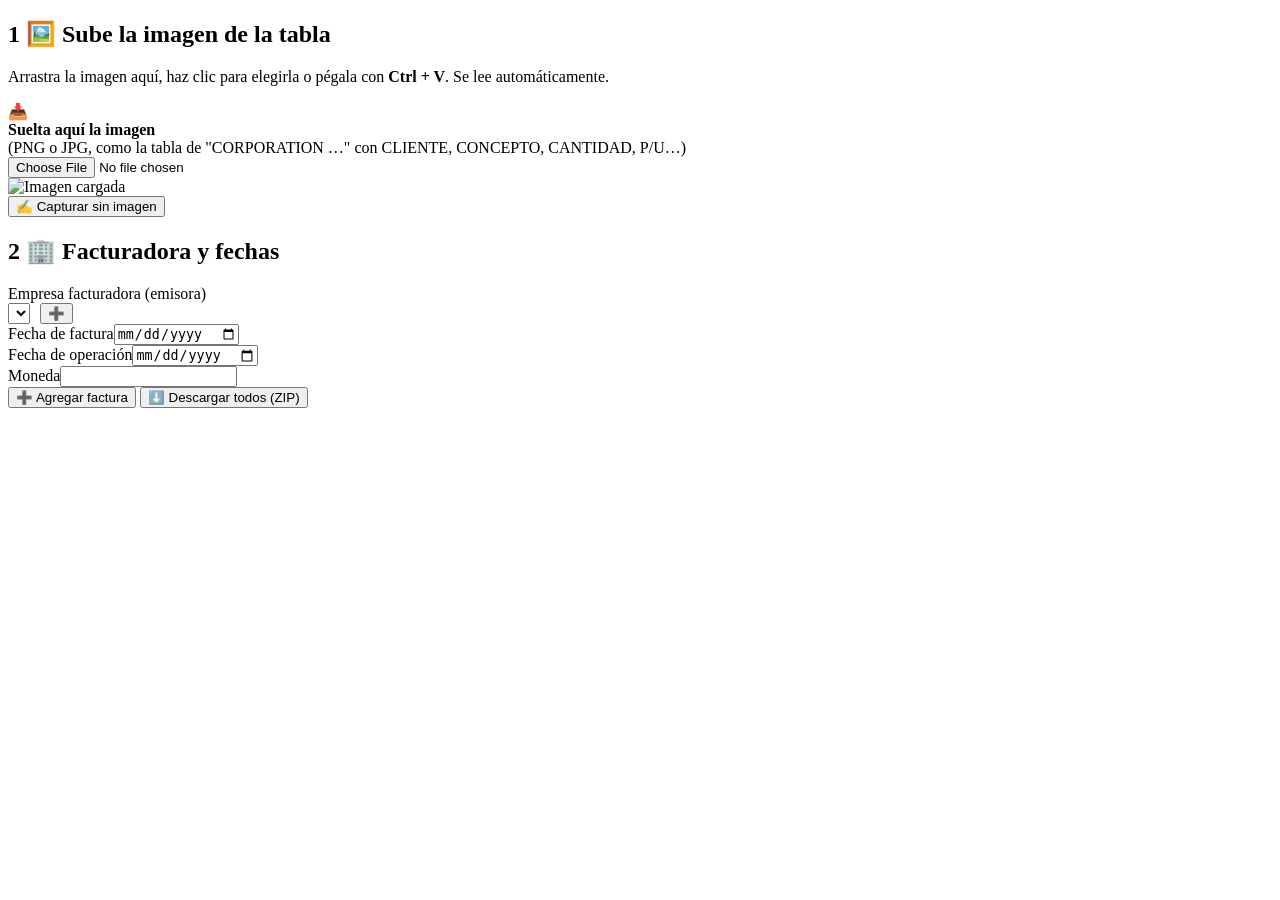
==== index.html @ edf7b2a2 "Add files via upload" ====
<!DOCTYPE html>
<html lang="es">
<head>
  <meta charset="utf-8">
  <meta name="viewport" content="width=device-width, initial-scale=1">
  <title>Generar folios de facturación</title>
  <link rel="icon" href="data:image/svg+xml,<svg xmlns='http://www.w3.org/2000/svg' viewBox='0 0 100 100'><text y='.9em' font-size='90'>🧾</text></svg>">
  <link rel="stylesheet" href="css/estilos.css">
</head>
<body>
  <header class="topbar"></header>
  <main>
    <div id="app">
      <section class="tarjeta">
        <h2><span class="paso">1</span> 🖼️ Sube la imagen de la tabla</h2>
        <p class="ayuda">Arrastra la imagen aquí, haz clic para elegirla o pégala con <b>Ctrl + V</b>. Se lee automáticamente.</p>
        <div class="dropzone" id="dropzone">
          <div class="grande">📥</div>
          <b>Suelta aquí la imagen</b>
          <div class="nota">(PNG o JPG, como la tabla de "CORPORATION …" con CLIENTE, CONCEPTO, CANTIDAD, P/U…)</div>
        </div>
        <input type="file" id="archivo" accept="image/*" class="oculto">
        <div class="vista-previa oculto" id="vistaPrevia">
          <img id="imgPrevia" alt="Imagen cargada">
          <div id="estadoOCR"></div>
          <div class="progreso oculto" id="barraOCR"><div></div></div>
        </div>
        <div class="acciones">
          <button class="btn sec" id="btnManual">✍️ Capturar sin imagen</button>
        </div>
      </section>

      <section class="tarjeta oculto" id="tarjetaGeneral">
        <h2><span class="paso">2</span> 🏢 Facturadora y fechas</h2>
        <div class="rejilla">
          <div class="ancho">
            <label>Empresa facturadora (emisora) <span class="nota" id="notaEmisor"></span></label>
            <div style="display:flex; gap:10px">
              <select id="selEmisor"></select>
              <button class="btn sec" id="btnNuevoEmisor" title="Agregar al backlog">➕</button>
            </div>
          </div>
          <div><label>Fecha de factura</label><input type="date" id="fechaFactura"></div>
          <div><label>Fecha de operación</label><input type="date" id="fechaOperacion"></div>
          <div><label>Moneda</label><input type="text" id="moneda"></div>
        </div>
      </section>

      <div id="facturas"></div>

      <div class="barra-final oculto" id="barraFinal">
        <div class="resumen" id="resumen"></div>
        <button class="btn sec" id="btnAgregarFactura">➕ Agregar factura</button>
        <button class="btn grande" id="btnZip" style="margin-left:auto">⬇️ Descargar todos (ZIP)</button>
      </div>
    </div>
  </main>

  <script src="vendor/supabase.js"></script>
  <script src="vendor/tesseract.min.js"></script>
  <script src="vendor/exceljs.min.js"></script>
  <script src="vendor/jszip.min.js"></script>
  <script src="js/config.js"></script>
  <script src="js/datos.js"></script>
  <script src="js/ui.js"></script>
  <script src="js/sat.js"></script>
  <script src="js/parser.js"></script>
  <script src="js/excel.js"></script>
  <script src="js/app.js"></script>
</body>
</html>
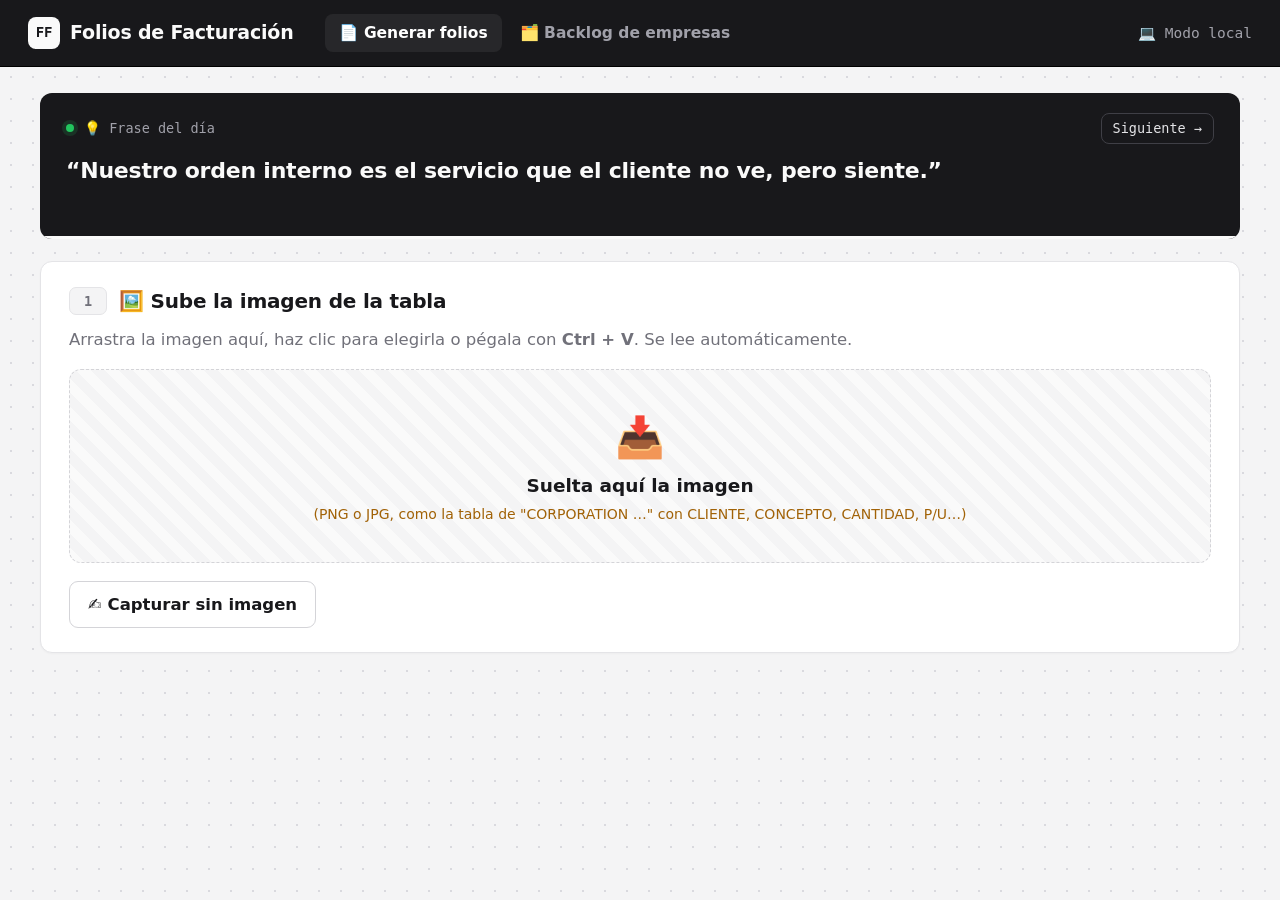
==== commit 86adde23: "Add files via upload" ====
--- a/index.html
+++ b/index.html
@@ -58,7 +58,6 @@
 
   <script src="vendor/supabase.js"></script>
   <script src="vendor/tesseract.min.js"></script>
-  <script src="vendor/exceljs.min.js"></script>
   <script src="vendor/jszip.min.js"></script>
   <script src="js/config.js"></script>
   <script src="js/datos.js"></script>
--- a/css/estilos.css
+++ b/css/estilos.css
@@ -0,0 +1,187 @@
+/* Tema digital neutro */
+:root {
+  --fondo: #f4f4f5;
+  --tarjeta: #ffffff;
+  --linea: #e4e4e7;
+  --linea-2: #d4d4d8;
+  --texto: #18181b;
+  --suave: #71717a;
+  --tenue: #a1a1aa;
+  --oscuro: #18181b;
+  --oscuro-2: #27272a;
+  --gris-claro: #f4f4f5;
+  --ambar: #a16207;
+  --ambar-fondo: #fefce8;
+  --verde: #15803d;
+  --verde-fondo: #f0fdf4;
+  --rojo: #b91c1c;
+  --rojo-fondo: #fef2f2;
+  --radio: 12px;
+  --mono: "JetBrains Mono", "SF Mono", "Cascadia Code", Consolas, ui-monospace, monospace;
+}
+* { box-sizing: border-box; }
+body {
+  margin: 0; color: var(--texto);
+  font: 16.5px/1.55 "Inter", "Segoe UI", system-ui, -apple-system, Roboto, Arial, sans-serif;
+  background-color: var(--fondo);
+  background-image: radial-gradient(#d9d9de 1px, transparent 1px);
+  background-size: 22px 22px;
+}
+
+/* Barra superior */
+.topbar {
+  background: var(--oscuro); color: #fafafa; padding: 14px 28px;
+  display: flex; align-items: center; gap: 18px; flex-wrap: wrap;
+  border-bottom: 1px solid #000;
+}
+.topbar .titulo { font-size: 19px; font-weight: 700; display: flex; align-items: center; gap: 10px; letter-spacing: -.01em; }
+.topbar .titulo .logo {
+  width: 32px; height: 32px; border-radius: 8px; background: #fafafa; color: var(--oscuro);
+  display: inline-flex; align-items: center; justify-content: center; font-family: var(--mono); font-size: 14px; font-weight: 800;
+}
+.topbar nav { display: flex; gap: 4px; margin-left: 14px; }
+.topbar nav a { color: #a1a1aa; text-decoration: none; padding: 7px 14px; border-radius: 8px; font-weight: 600; font-size: 15.5px; }
+.topbar nav a.activo { background: var(--oscuro-2); color: #fff; }
+.topbar nav a:hover { color: #fff; }
+.topbar .usuario { margin-left: auto; font-size: 14.5px; color: #a1a1aa; display: flex; gap: 10px; align-items: center; font-family: var(--mono); }
+.topbar .usuario button { background: transparent; border: 1px solid #3f3f46; color: #fafafa; padding: 6px 12px; border-radius: 8px; cursor: pointer; font: inherit; }
+
+main { max-width: 1240px; margin: 26px auto; padding: 0 20px 80px; }
+
+/* Frases motivacionales */
+.frases {
+  background: var(--oscuro); color: #fafafa; border-radius: var(--radio); padding: 20px 26px 0;
+  margin-bottom: 22px; position: relative; overflow: hidden;
+}
+.frases .encabezado { display: flex; align-items: center; gap: 10px; font-family: var(--mono); font-size: 13.5px; color: #a1a1aa; }
+.frases .encabezado .dot { width: 8px; height: 8px; border-radius: 50%; background: #22c55e; box-shadow: 0 0 0 4px rgba(34,197,94,.15); }
+.frases .encabezado button {
+  margin-left: auto; background: transparent; border: 1px solid #3f3f46; color: #e4e4e7; border-radius: 8px;
+  padding: 4px 11px; cursor: pointer; font: inherit;
+}
+.frases .encabezado button:hover { background: var(--oscuro-2); }
+.frases .texto { font-size: 22px; font-weight: 600; line-height: 1.4; margin: 12px 0 18px; letter-spacing: -.01em; min-height: 62px; transition: opacity .35s; }
+.frases .texto.salir { opacity: 0; }
+.frases .barra { height: 3px; background: #3f3f46; margin: 0 -26px; }
+.frases .barra > div { height: 100%; width: 0; background: #fafafa; }
+
+/* Tarjetas */
+.tarjeta {
+  background: var(--tarjeta); border: 1px solid var(--linea); border-radius: var(--radio);
+  padding: 24px 28px; margin-bottom: 20px; box-shadow: 0 1px 2px rgba(0,0,0,.03);
+}
+.tarjeta h2 { margin: 0 0 16px; font-size: 20px; display: flex; align-items: center; gap: 12px; letter-spacing: -.01em; }
+.tarjeta h2 .der { margin-left: auto; font-size: 17px; font-weight: 700; color: var(--texto); font-family: var(--mono); }
+.paso {
+  display: inline-flex; min-width: 38px; height: 28px; border-radius: 7px; background: var(--gris-claro); border: 1px solid var(--linea);
+  color: var(--suave); font-size: 13.5px; align-items: center; justify-content: center; font-weight: 700; font-family: var(--mono);
+}
+.ayuda { color: var(--suave); margin: -6px 0 16px; }
+
+.nota { color: var(--ambar); font-weight: 500; font-size: 14px; }
+label { display: block; font-weight: 600; margin-bottom: 6px; font-size: 15.5px; }
+label .nota { font-weight: 500; margin-left: 4px; }
+input, select, textarea {
+  width: 100%; font: inherit; font-size: 16px; padding: 10px 12px; border: 1px solid var(--linea-2);
+  border-radius: 9px; background: #fff; color: var(--texto);
+}
+input[type=number], input[type=date] { font-family: var(--mono); font-size: 15.5px; }
+input:focus, select:focus, textarea:focus { outline: none; border-color: var(--oscuro); box-shadow: 0 0 0 3px rgba(24,24,27,.08); }
+.rejilla { display: grid; grid-template-columns: repeat(auto-fill, minmax(240px, 1fr)); gap: 16px 20px; }
+.rejilla .ancho { grid-column: span 2; }
+
+/* Botones */
+.btn {
+  display: inline-flex; align-items: center; gap: 8px; border: 1px solid var(--oscuro); border-radius: 9px; cursor: pointer;
+  font: inherit; font-weight: 600; padding: 10px 18px; background: var(--oscuro); color: #fafafa; transition: background .15s;
+}
+.btn:hover { background: #3f3f46; border-color: #3f3f46; }
+.btn:disabled { opacity: .45; cursor: not-allowed; }
+.btn.sec { background: #fff; color: var(--texto); border-color: var(--linea-2); }
+.btn.sec:hover { background: var(--gris-claro); }
+.btn.peligro { background: transparent; border-color: transparent; color: var(--rojo); padding: 8px 10px; }
+.btn.peligro:hover { background: var(--rojo-fondo); }
+.btn.grande { font-size: 17px; padding: 13px 24px; }
+.acciones { display: flex; gap: 12px; flex-wrap: wrap; align-items: center; margin-top: 18px; }
+
+/* Zona de carga */
+.dropzone {
+  border: 1.5px dashed var(--linea-2); border-radius: var(--radio); padding: 36px; text-align: center; cursor: pointer;
+  background: repeating-linear-gradient(45deg, #fafafa, #fafafa 10px, #f4f4f5 10px, #f4f4f5 20px); transition: .15s;
+}
+.dropzone:hover, .dropzone.sobre { border-color: var(--oscuro); background: #fafafa; }
+.dropzone .grande { font-size: 40px; }
+.dropzone b { font-size: 18.5px; display: block; margin: 4px 0; }
+.vista-previa { display: grid; grid-template-columns: minmax(0, 1fr); gap: 14px; margin-top: 16px; }
+.vista-previa img { max-width: 100%; max-height: 360px; border-radius: 9px; border: 1px solid var(--linea); justify-self: start; }
+.progreso { height: 6px; background: var(--linea); border-radius: 4px; overflow: hidden; }
+.progreso > div { height: 100%; width: 0; background: var(--oscuro); transition: width .2s; }
+
+/* Conceptos */
+.tabla-wrap { overflow-x: auto; }
+table.conceptos { width: 100%; border-collapse: separate; border-spacing: 0 8px; min-width: 1060px; }
+table.conceptos th { text-align: left; font-size: 14px; color: var(--suave); font-weight: 600; padding: 0 6px; white-space: nowrap; }
+table.conceptos td { padding: 0 6px; vertical-align: top; }
+table.conceptos td.num input { text-align: right; }
+.importe { padding: 10px 4px; font-weight: 700; text-align: right; white-space: nowrap; font-family: var(--mono); }
+.desc-sat { font-size: 14px; color: var(--suave); padding-top: 6px; line-height: 1.35; }
+.excel-como { font-size: 13.5px; margin-top: 4px; }
+
+.chip { display: inline-block; font-size: 12.5px; font-weight: 600; border-radius: 6px; padding: 2px 8px; margin-top: 6px; white-space: nowrap; border: 1px solid transparent; }
+.chip.aprendido { background: var(--verde-fondo); color: var(--verde); border-color: #bbf7d0; }
+.chip.sugerido { background: var(--ambar-fondo); color: var(--ambar); border-color: #fde68a; }
+.chip.manual { background: var(--gris-claro); color: var(--texto); border-color: var(--linea-2); }
+.chip.error { background: var(--rojo-fondo); color: var(--rojo); border-color: #fecaca; }
+
+.totales { margin-left: auto; width: 340px; max-width: 100%; margin-top: 8px; font-family: var(--mono); }
+.totales div { display: flex; justify-content: space-between; padding: 4px 0; font-size: 16px; }
+.totales .total { font-size: 20px; font-weight: 800; border-top: 1px solid var(--texto); padding-top: 8px; margin-top: 4px; }
+
+.aviso { padding: 11px 15px; border-radius: 9px; margin: 10px 0; font-weight: 500; border: 1px solid transparent; }
+.aviso.ambar { background: var(--ambar-fondo); color: var(--ambar); border-color: #fde68a; }
+.aviso.rojo { background: var(--rojo-fondo); color: var(--rojo); border-color: #fecaca; }
+.aviso.verde { background: var(--verde-fondo); color: var(--verde); border-color: #bbf7d0; }
+.aviso.violeta { background: var(--gris-claro); color: var(--texto); border-color: var(--linea-2); }
+
+/* Combobox SAT */
+.combo { position: relative; }
+.combo input { font-family: var(--mono); }
+.combo-lista {
+  position: absolute; z-index: 50; top: calc(100% + 4px); left: 0; width: 460px; max-height: 320px; overflow: auto;
+  background: #fff; border: 1px solid var(--linea-2); border-radius: 10px; box-shadow: 0 12px 30px rgba(0,0,0,.12);
+}
+.combo-lista div { padding: 9px 12px; cursor: pointer; font-size: 15px; border-bottom: 1px solid var(--gris-claro); }
+.combo-lista div:hover, .combo-lista div.sel { background: var(--gris-claro); }
+.combo-lista b { font-family: var(--mono); margin-right: 8px; }
+.combo-lista .vacio { color: var(--suave); cursor: default; }
+
+/* Barra inferior */
+.barra-final {
+  position: sticky; bottom: 14px; background: var(--oscuro); color: #fafafa; border-radius: var(--radio);
+  padding: 13px 20px; display: flex; gap: 14px; align-items: center; flex-wrap: wrap; box-shadow: 0 10px 30px rgba(0,0,0,.2);
+}
+.barra-final .resumen { font-size: 16.5px; }
+.barra-final .resumen b { font-family: var(--mono); }
+.barra-final .btn { background: #fafafa; color: var(--oscuro); border-color: #fafafa; }
+.barra-final .btn:hover { background: #e4e4e7; }
+.barra-final .btn.sec { background: transparent; color: #fafafa; border-color: #3f3f46; }
+.barra-final .btn.sec:hover { background: var(--oscuro-2); }
+
+/* Modal */
+.modal-fondo { position: fixed; inset: 0; background: rgba(9,9,11,.5); display: flex; align-items: flex-start; justify-content: center; z-index: 100; padding: 40px 16px; overflow: auto; }
+.modal { background: #fff; border-radius: var(--radio); padding: 26px 28px; width: 760px; max-width: 100%; border: 1px solid var(--linea); }
+.modal h3 { margin: 0 0 18px; font-size: 20px; }
+
+/* Backlog */
+.pestanas { display: flex; gap: 6px; margin-bottom: 18px; flex-wrap: wrap; background: #fff; border: 1px solid var(--linea); border-radius: var(--radio); padding: 6px; width: fit-content; }
+.pestanas button { font: inherit; font-weight: 600; border: 0; background: transparent; padding: 9px 16px; border-radius: 8px; cursor: pointer; color: var(--suave); }
+.pestanas button.activo { background: var(--oscuro); color: #fff; }
+table.lista { width: 100%; border-collapse: collapse; }
+table.lista th, table.lista td { text-align: left; padding: 11px 10px; border-bottom: 1px solid var(--linea); vertical-align: top; }
+table.lista th { font-size: 14px; color: var(--suave); font-weight: 600; }
+table.lista tr:hover td { background: #fafafa; }
+.buscador { max-width: 380px; }
+
+.toast { position: fixed; right: 22px; bottom: 22px; background: var(--oscuro); color: #fff; padding: 13px 18px; border-radius: 10px; z-index: 200; box-shadow: 0 8px 24px rgba(0,0,0,.25); font-weight: 600; }
+.oculto { display: none !important; }
+.login { max-width: 440px; margin: 60px auto; }
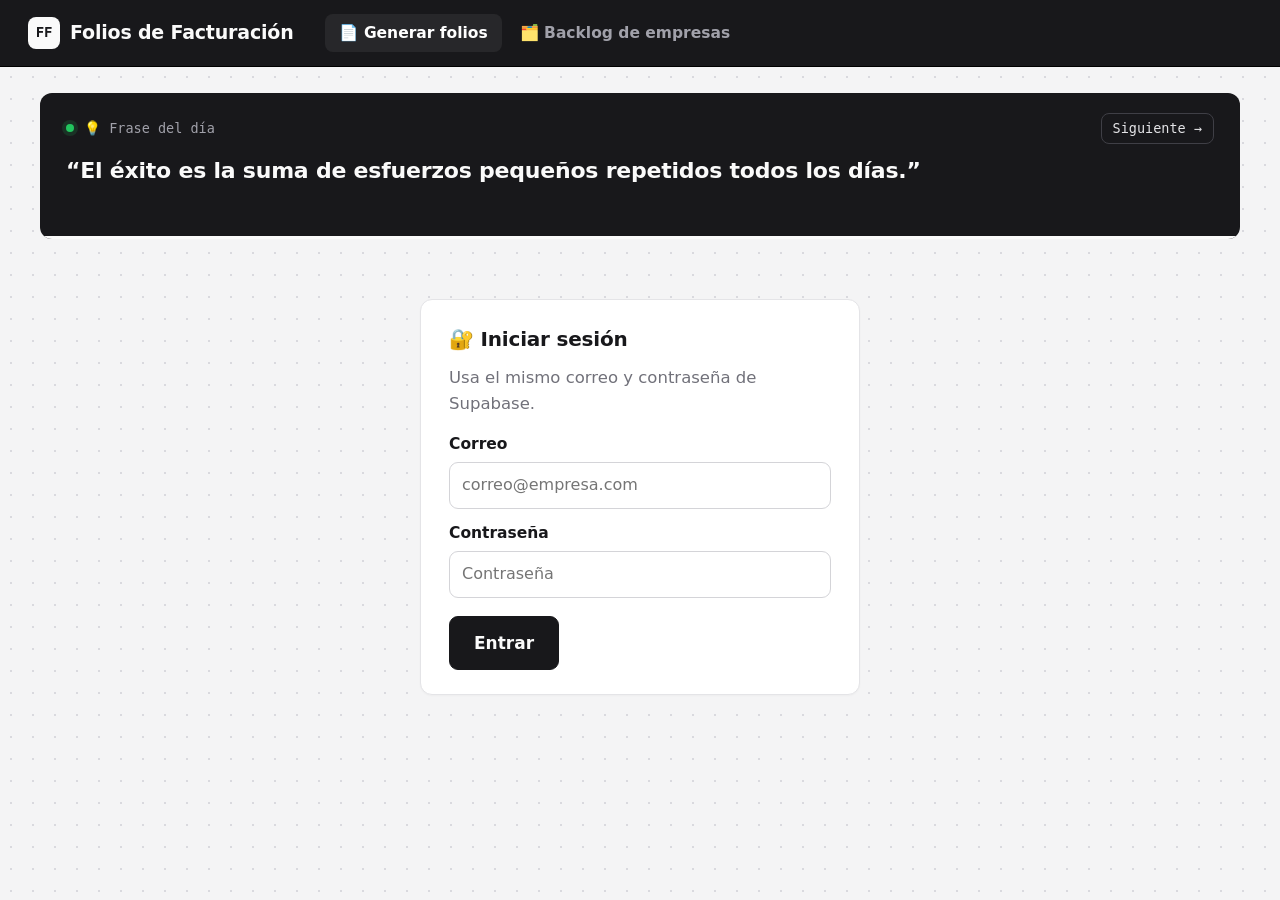
==== commit 9ec0bbbb: "Add files via upload" ====
--- a/index.html
+++ b/index.html
@@ -5,7 +5,7 @@
   <meta name="viewport" content="width=device-width, initial-scale=1">
   <title>Generar folios de facturación</title>
   <link rel="icon" href="data:image/svg+xml,<svg xmlns='http://www.w3.org/2000/svg' viewBox='0 0 100 100'><text y='.9em' font-size='90'>🧾</text></svg>">
-  <link rel="stylesheet" href="css/estilos.css">
+  <link rel="stylesheet" href="css/estilos.css?v=20261029c">
 </head>
 <body>
   <header class="topbar"></header>
@@ -56,15 +56,15 @@
     </div>
   </main>
 
-  <script src="vendor/supabase.js"></script>
-  <script src="vendor/tesseract.min.js"></script>
-  <script src="vendor/jszip.min.js"></script>
-  <script src="js/config.js"></script>
-  <script src="js/datos.js"></script>
-  <script src="js/ui.js"></script>
-  <script src="js/sat.js"></script>
-  <script src="js/parser.js"></script>
-  <script src="js/excel.js"></script>
-  <script src="js/app.js"></script>
+  <script src="vendor/supabase.js?v=20261029c"></script>
+  <script src="vendor/tesseract.min.js?v=20261029c"></script>
+  <script src="vendor/jszip.min.js?v=20261029c"></script>
+  <script src="js/config.js?v=20261029c"></script>
+  <script src="js/datos.js?v=20261029c"></script>
+  <script src="js/ui.js?v=20261029c"></script>
+  <script src="js/sat.js?v=20261029c"></script>
+  <script src="js/parser.js?v=20261029c"></script>
+  <script src="js/excel.js?v=20261029c"></script>
+  <script src="js/app.js?v=20261029c"></script>
 </body>
 </html>
